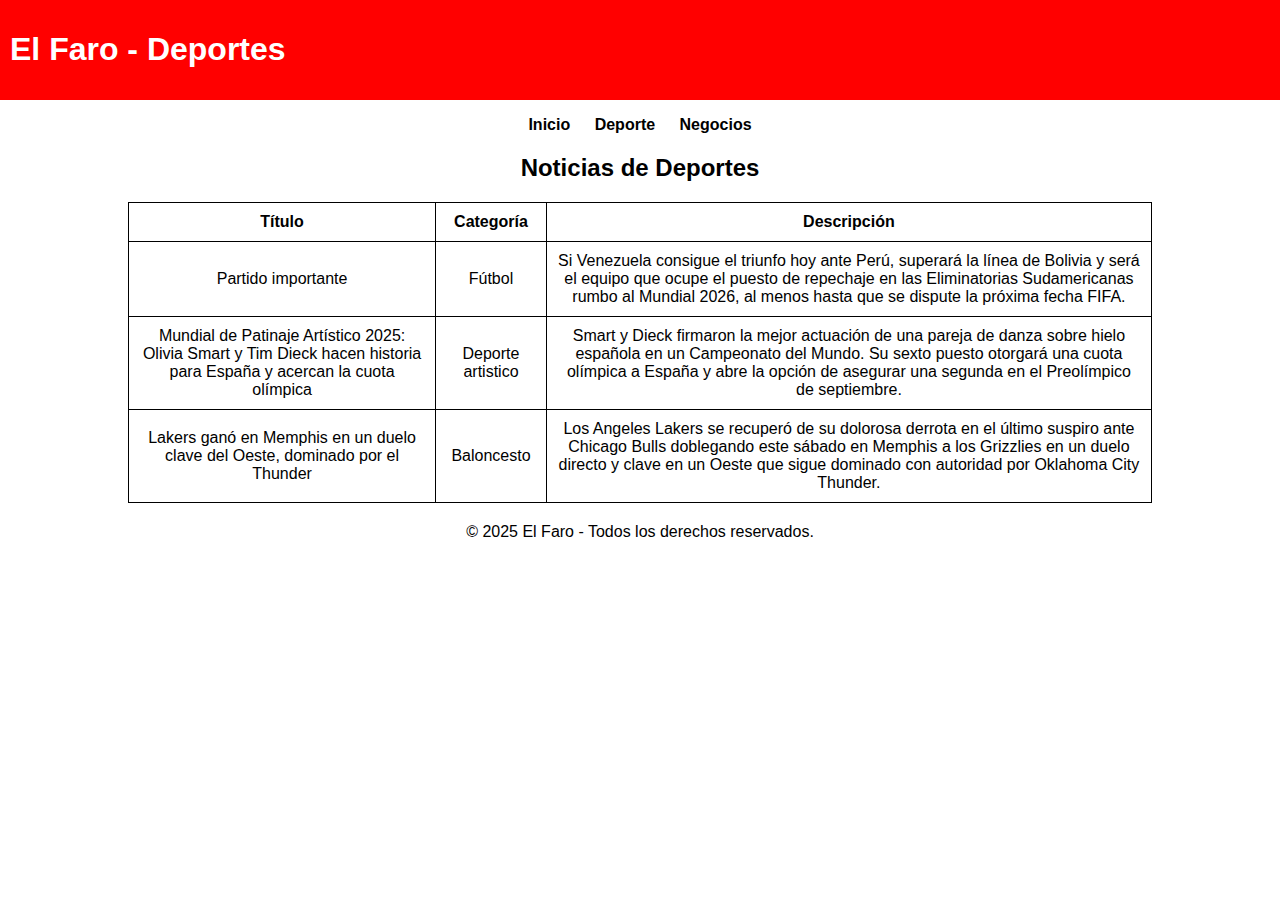
==== deporte.html @ f244b47e "Add files via upload" ====
<!DOCTYPE html>
<html lang="es">
<head>
    <meta charset="UTF-8">
    <meta name="viewport" content="width=device-width, initial-scale=1.0">
    <title>El Faro - Deportes</title>
    <link rel="stylesheet" href="styles.css">
</head>
<body>
    <header>
        <h1>El Faro - Deportes</h1>
    </header>
    <nav>
        <ul>
            <li><a href="index.html">Inicio</a></li>
            <li><a href="deporte.html">Deporte</a></li>
            <li><a href="negocios.html">Negocios</a></li>
        </ul>
    </nav>
    <main>
        <h2>Noticias de Deportes</h2>
        <table>
            <tr>
                <th>Título</th>
                <th>Categoría</th>
                <th>Descripción</th>
            </tr>
            <tr>
                <td>Partido importante</td>
                <td>Fútbol</td>
                <td>Si Venezuela consigue el triunfo hoy ante Perú, superará la línea de Bolivia y será el equipo que ocupe el puesto de repechaje en las Eliminatorias Sudamericanas rumbo al Mundial 2026, al menos hasta que se dispute la próxima fecha FIFA.</td>
            </tr>
            <tr>
                <td>Mundial de Patinaje Artístico 2025: Olivia Smart y Tim Dieck hacen historia para España y acercan la cuota olímpica</td>
                <td>Deporte artistico</td>
                <td>Smart y Dieck firmaron la mejor actuación de una pareja de danza sobre hielo española en un Campeonato del Mundo. Su sexto puesto otorgará una cuota olímpica a España y abre la opción de asegurar una segunda en el Preolímpico de septiembre.</td>
            </tr>
            <tr>
                <td>Lakers ganó en Memphis en un duelo clave del Oeste, dominado por el Thunder</td>
                <td>Baloncesto</td>
                <td>Los Angeles Lakers se recuperó de su dolorosa derrota en el último suspiro ante Chicago Bulls doblegando este sábado en Memphis a los Grizzlies en un duelo directo y clave en un Oeste que sigue dominado con autoridad por Oklahoma City Thunder.</td>
            </tr>
        </table>
    </main>
    <footer>
        <p>&copy; 2025 El Faro - Todos los derechos reservados.</p>
    </footer>
</body>
</html>
---- styles.css ----
body {
    font-family: Arial, sans-serif;
    margin: 0;
    padding: 0;
    text-align: center;
}

header {
    background-color: #ff0000;
    color: white;
    padding: 50px;
    display: flex;
    align-items: center;
    padding: 10px;

}
.logo {
    width: 10px;
    height: auto;
}
nav ul {
    list-style: none;
    padding: 0;
}

nav ul li {
    display: inline;
    margin: 10px;
}

nav a {
    text-decoration: none;
    color: black;
    font-weight: bold;
}

table {
    width: 80%;
    margin: 20px auto;
    border-collapse: collapse;
}

table, th, td {
    border: 1px solid black;
}

th, td {
    padding: 10px;
}
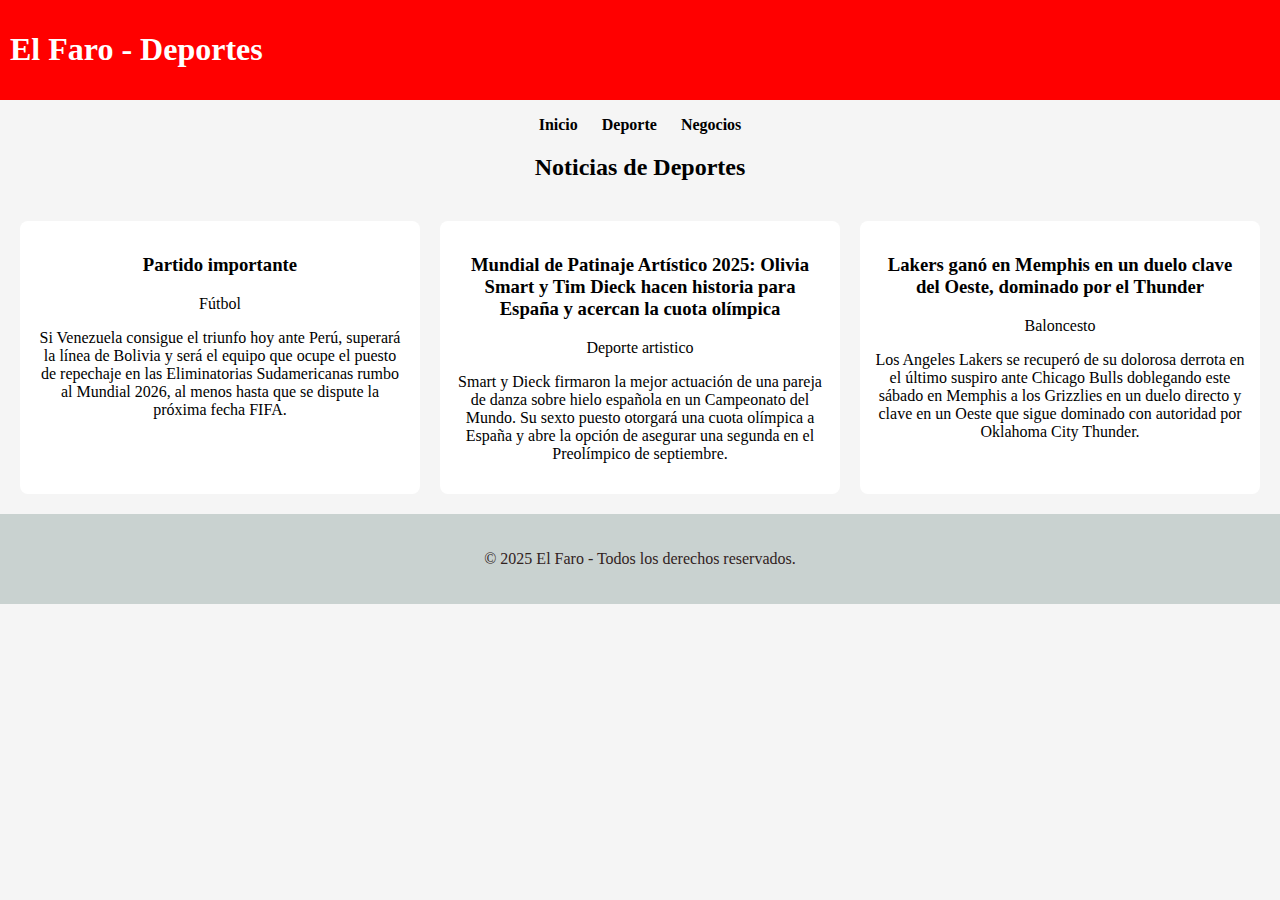
==== commit 51270022: "Add files via upload" ====
--- a/deporte.html
+++ b/deporte.html
@@ -4,6 +4,7 @@
     <meta charset="UTF-8">
     <meta name="viewport" content="width=device-width, initial-scale=1.0">
     <title>El Faro - Deportes</title>
+    <link href="https://fonts.googleapis.com/css2?family=Poppins&display=swap" rel="stylesheet">
     <link rel="stylesheet" href="styles.css">
 </head>
 <body>
@@ -19,28 +20,23 @@
     </nav>
     <main>
         <h2>Noticias de Deportes</h2>
-        <table>
-            <tr>
-                <th>Título</th>
-                <th>Categoría</th>
-                <th>Descripción</th>
-            </tr>
-            <tr>
-                <td>Partido importante</td>
-                <td>Fútbol</td>
-                <td>Si Venezuela consigue el triunfo hoy ante Perú, superará la línea de Bolivia y será el equipo que ocupe el puesto de repechaje en las Eliminatorias Sudamericanas rumbo al Mundial 2026, al menos hasta que se dispute la próxima fecha FIFA.</td>
-            </tr>
-            <tr>
-                <td>Mundial de Patinaje Artístico 2025: Olivia Smart y Tim Dieck hacen historia para España y acercan la cuota olímpica</td>
-                <td>Deporte artistico</td>
-                <td>Smart y Dieck firmaron la mejor actuación de una pareja de danza sobre hielo española en un Campeonato del Mundo. Su sexto puesto otorgará una cuota olímpica a España y abre la opción de asegurar una segunda en el Preolímpico de septiembre.</td>
-            </tr>
-            <tr>
-                <td>Lakers ganó en Memphis en un duelo clave del Oeste, dominado por el Thunder</td>
-                <td>Baloncesto</td>
-                <td>Los Angeles Lakers se recuperó de su dolorosa derrota en el último suspiro ante Chicago Bulls doblegando este sábado en Memphis a los Grizzlies en un duelo directo y clave en un Oeste que sigue dominado con autoridad por Oklahoma City Thunder.</td>
-            </tr>
-        </table>
+        <div class="grilla">
+            <article>
+                <h3>Partido importante</h3>
+                <p>Fútbol</p>
+                <p>Si Venezuela consigue el triunfo hoy ante Perú, superará la línea de Bolivia y será el equipo que ocupe el puesto de repechaje en las Eliminatorias Sudamericanas rumbo al Mundial 2026, al menos hasta que se dispute la próxima fecha FIFA.</p>
+            </article>
+            <article>
+                <h3>Mundial de Patinaje Artístico 2025: Olivia Smart y Tim Dieck hacen historia para España y acercan la cuota olímpica</h3>
+                <p>Deporte artistico</p>
+                <p>Smart y Dieck firmaron la mejor actuación de una pareja de danza sobre hielo española en un Campeonato del Mundo. Su sexto puesto otorgará una cuota olímpica a España y abre la opción de asegurar una segunda en el Preolímpico de septiembre.</p>
+            </article>
+            <article>
+                <h3>Lakers ganó en Memphis en un duelo clave del Oeste, dominado por el Thunder</h3>
+                <p>Baloncesto</p>
+                <p>Los Angeles Lakers se recuperó de su dolorosa derrota en el último suspiro ante Chicago Bulls doblegando este sábado en Memphis a los Grizzlies en un duelo directo y clave en un Oeste que sigue dominado con autoridad por Oklahoma City Thunder.</p>
+            </article>
+        </div>
     </main>
     <footer>
         <p>&copy; 2025 El Faro - Todos los derechos reservados.</p>
--- a/styles.css
+++ b/styles.css
@@ -1,18 +1,44 @@
 body {
-    font-family: Arial, sans-serif;
+    font-family: 'Lobster', cursive;
     margin: 0;
     padding: 0;
     text-align: center;
+    background-color: #f5f5f5;
+}
+
+article {
+    background-color: white;
+    padding: 15px;
+    border-radius: 8px;.
+    box-shadow: 0 0 5px rgba(0, 0, 0, 0.1);
+    transition: background-color 0.3s ease, color 0.3s ease;
+
+}
+article:hover {
+    background-color: black;
+    color: white;
+}
+.grilla {
+    display: grid;
+    grid-template-columns: repeat(auto-fit, minmax(300px, 1fr));
+    gap: 20px;
+    padding: 20px;
 }
 
 header {
     background-color: #ff0000;
-    color: white;
+    color: #ffffff;
     padding: 50px;
     display: flex;
     align-items: center;
     padding: 10px;
 
+}
+footer {
+    background-color: #c9d2d0;
+    color: #31231e;
+    padding: 20px;
+    text-align: center;
 }
 .logo {
     width: 10px;
@@ -33,7 +59,10 @@
     color: black;
     font-weight: bold;
 }
-
+nav a:hover {
+    font-weight: bold;          
+    text-decoration: none;
+}
 table {
     width: 80%;
     margin: 20px auto;
@@ -47,3 +76,5 @@
 th, td {
     padding: 10px;
 }
+
+
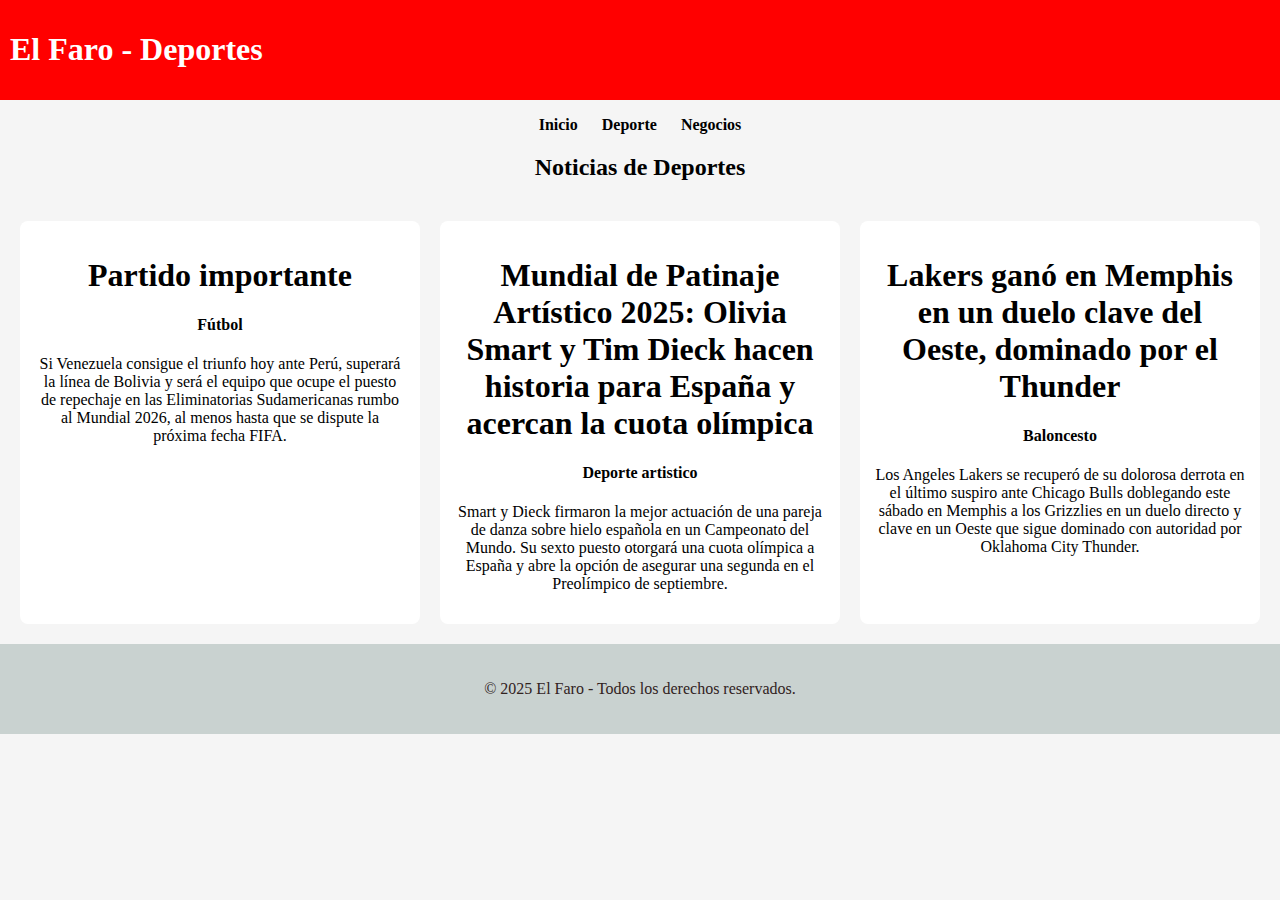
==== commit cd8a9ccc: "Add files via upload" ====
--- a/deporte.html
+++ b/deporte.html
@@ -22,18 +22,18 @@
         <h2>Noticias de Deportes</h2>
         <div class="grilla">
             <article>
-                <h3>Partido importante</h3>
-                <p>Fútbol</p>
+                <h1>Partido importante</h1>
+                <h4>Fútbol</h4>
                 <p>Si Venezuela consigue el triunfo hoy ante Perú, superará la línea de Bolivia y será el equipo que ocupe el puesto de repechaje en las Eliminatorias Sudamericanas rumbo al Mundial 2026, al menos hasta que se dispute la próxima fecha FIFA.</p>
             </article>
             <article>
-                <h3>Mundial de Patinaje Artístico 2025: Olivia Smart y Tim Dieck hacen historia para España y acercan la cuota olímpica</h3>
-                <p>Deporte artistico</p>
+                <h1>Mundial de Patinaje Artístico 2025: Olivia Smart y Tim Dieck hacen historia para España y acercan la cuota olímpica</h1>
+                <h4>Deporte artistico</h4>
                 <p>Smart y Dieck firmaron la mejor actuación de una pareja de danza sobre hielo española en un Campeonato del Mundo. Su sexto puesto otorgará una cuota olímpica a España y abre la opción de asegurar una segunda en el Preolímpico de septiembre.</p>
             </article>
             <article>
-                <h3>Lakers ganó en Memphis en un duelo clave del Oeste, dominado por el Thunder</h3>
-                <p>Baloncesto</p>
+                <h1>Lakers ganó en Memphis en un duelo clave del Oeste, dominado por el Thunder</h1>
+                <h4>Baloncesto</h4>
                 <p>Los Angeles Lakers se recuperó de su dolorosa derrota en el último suspiro ante Chicago Bulls doblegando este sábado en Memphis a los Grizzlies en un duelo directo y clave en un Oeste que sigue dominado con autoridad por Oklahoma City Thunder.</p>
             </article>
         </div>
--- a/styles.css
+++ b/styles.css
@@ -60,7 +60,8 @@
     font-weight: bold;
 }
 nav a:hover {
-    font-weight: bold;          
+    font-weight: bold; 
+    color: rgb(255, 1, 1);     
     text-decoration: none;
 }
 table {
